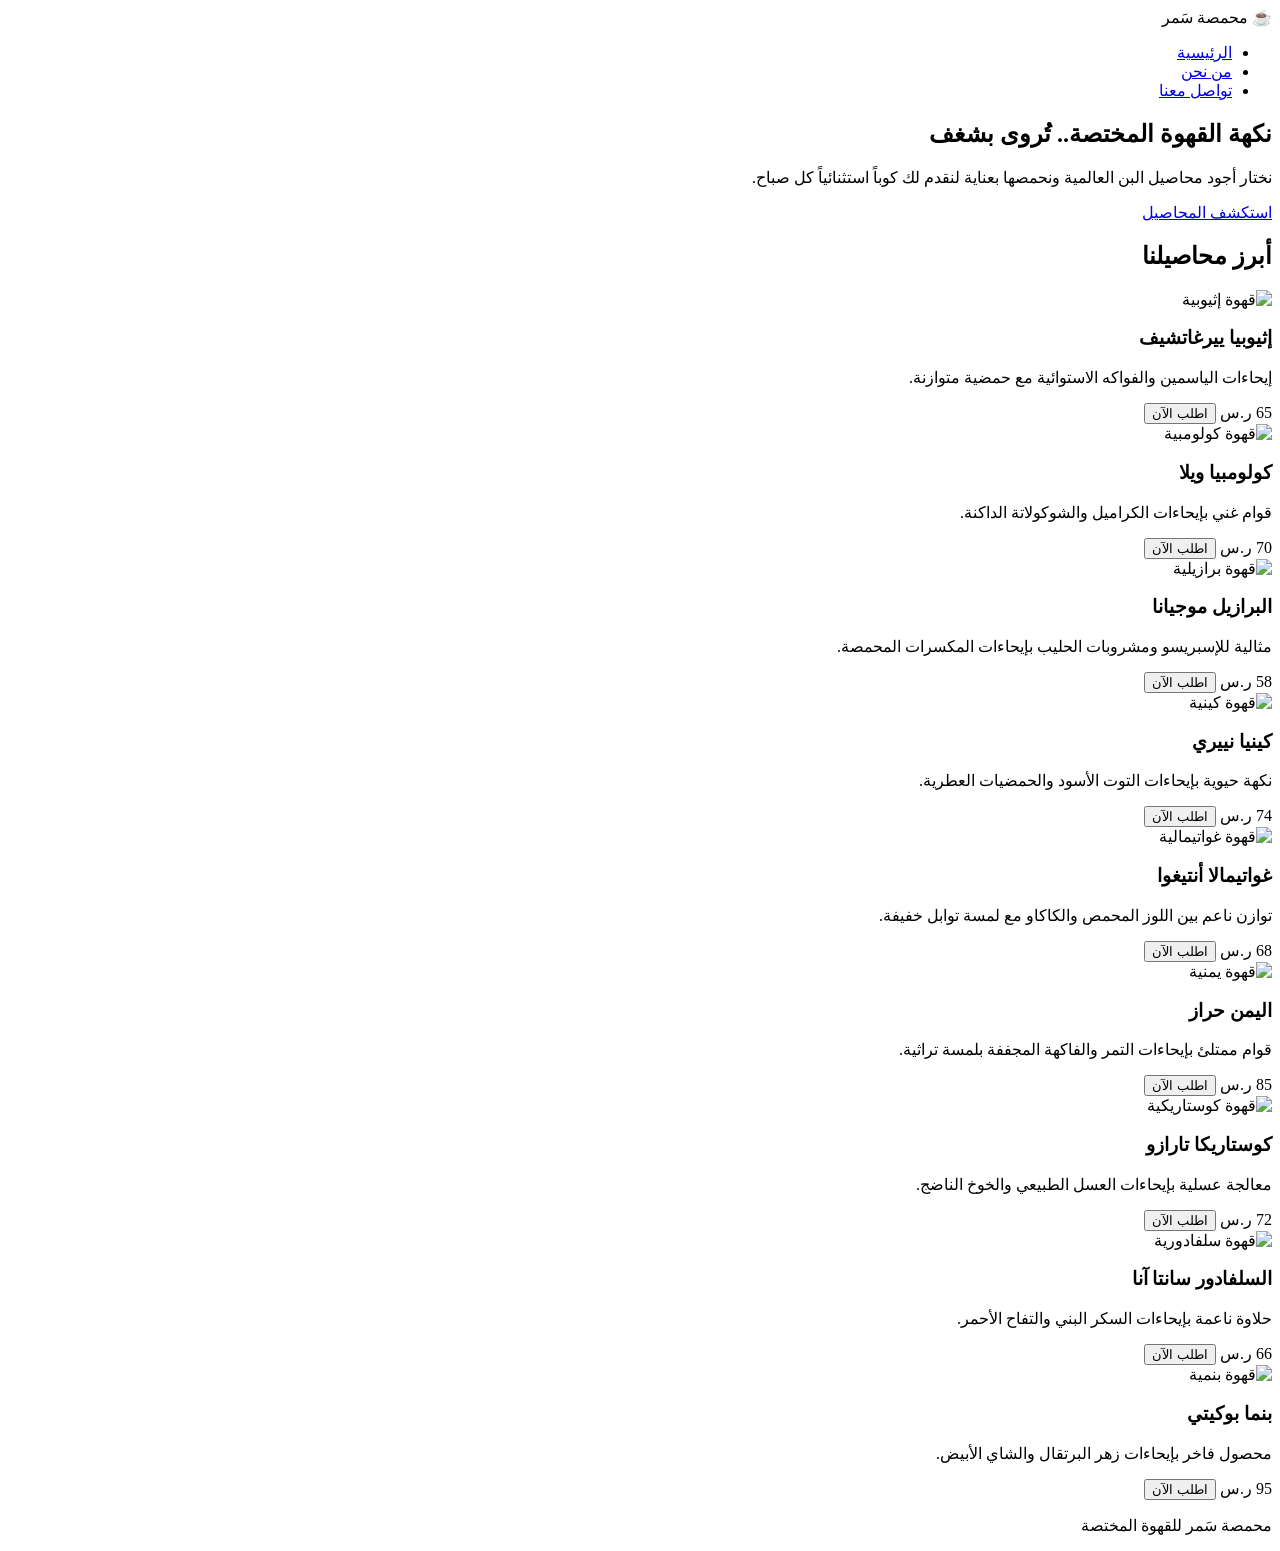
==== index.html @ 421e7e36 "Add files via upload" ====
<!DOCTYPE html>
<html lang="ar" dir="rtl">
<head>
    <meta charset="UTF-8">
    <meta name="viewport" content="width=device-width, initial-scale=1.0">
    <title>محمصة سَمر | الرئيسية</title>
    <link rel="stylesheet" href="css/style.css">
</head>
<body>

    <header>
        <nav class="navbar">
            <div class="logo">☕ محمصة سَمر</div>
            <ul class="nav-links">
                <li><a href="index.html" class="active">الرئيسية</a></li>
                <li><a href="about.html">من نحن</a></li>
                <li><a href="contact.html">تواصل معنا</a></li>
            </ul>
        </nav>
    </header>

    <section class="hero">
        <div class="hero-content">
            <h1>نكهة القهوة المختصة.. تُروى بشغف</h1>
            <p>نختار أجود محاصيل البن العالمية ونحمصها بعناية لنقدم لك كوباً استثنائياً كل صباح.</p>
            <a href="#menu" class="btn">استكشف المحاصيل</a>
        </div>
    </section>

    <section id="menu" class="container">
        <h2 class="section-title">أبرز محاصيلنا</h2>
        <div class="cards-grid">
            <div class="card">
                <img src="https://images.unsplash.com/photo-1514432324607-a09d9b4aefdd?w=500" alt="قهوة إثيوبية">
                <h3>إثيوبيا ييرغاتشيف</h3>
                <p>إيحاءات الياسمين والفواكه الاستوائية مع حمضية متوازنة.</p>
                <span class="price">65 ر.س</span>
                <button class="order-btn" onclick="orderCoffee('إثيوبيا ييرغاتشيف')">اطلب الآن</button>
            </div>

            <div class="card">
                <img src="https://images.unsplash.com/photo-1497935586351-b67a49e012bf?w=500" alt="قهوة كولومبية">
                <h3>كولومبيا ويلا</h3>
                <p>قوام غني بإيحاءات الكراميل والشوكولاتة الداكنة.</p>
                <span class="price">70 ر.س</span>
                <button class="order-btn" onclick="orderCoffee('كولومبيا ويلا')">اطلب الآن</button>
            </div>

            <div class="card">
                <img src="https://images.unsplash.com/photo-1509042239860-f550ce710b93?w=500" alt="قهوة برازيلية">
                <h3>البرازيل موجيانا</h3>
                <p>مثالية للإسبريسو ومشروبات الحليب بإيحاءات المكسرات المحمصة.</p>
                <span class="price">58 ر.س</span>
                <button class="order-btn" onclick="orderCoffee('البرازيل موجيانا')">اطلب الآن</button>
            </div>

            <div class="card">
                <img src="https://images.unsplash.com/photo-1461023058943-07fcbe16d735?w=500" alt="قهوة كينية">
                <h3>كينيا نييري</h3>
                <p>نكهة حيوية بإيحاءات التوت الأسود والحمضيات العطرية.</p>
                <span class="price">74 ر.س</span>
                <button class="order-btn" onclick="orderCoffee('كينيا نييري')">اطلب الآن</button>
            </div>

            <div class="card">
                <img src="https://images.unsplash.com/photo-1511920170033-f8396924c348?w=500" alt="قهوة غواتيمالية">
                <h3>غواتيمالا أنتيغوا</h3>
                <p>توازن ناعم بين اللوز المحمص والكاكاو مع لمسة توابل خفيفة.</p>
                <span class="price">68 ر.س</span>
                <button class="order-btn" onclick="orderCoffee('غواتيمالا أنتيغوا')">اطلب الآن</button>
            </div>

            <div class="card">
                <img src="https://images.unsplash.com/photo-1507133750040-4a8f57021571?w=500" alt="قهوة يمنية">
                <h3>اليمن حراز</h3>
                <p>قوام ممتلئ بإيحاءات التمر والفاكهة المجففة بلمسة تراثية.</p>
                <span class="price">85 ر.س</span>
                <button class="order-btn" onclick="orderCoffee('اليمن حراز')">اطلب الآن</button>
            </div>

            <div class="card">
                <img src="https://images.unsplash.com/photo-1495474472287-4d71bcdd2085?w=500" alt="قهوة كوستاريكية">
                <h3>كوستاريكا تارازو</h3>
                <p>معالجة عسلية بإيحاءات العسل الطبيعي والخوخ الناضج.</p>
                <span class="price">72 ر.س</span>
                <button class="order-btn" onclick="orderCoffee('كوستاريكا تارازو')">اطلب الآن</button>
            </div>

            <div class="card">
                <img src="https://images.unsplash.com/photo-1447933601403-0c6688de566e?w=500" alt="قهوة سلفادورية">
                <h3>السلفادور سانتا آنا</h3>
                <p>حلاوة ناعمة بإيحاءات السكر البني والتفاح الأحمر.</p>
                <span class="price">66 ر.س</span>
                <button class="order-btn" onclick="orderCoffee('السلفادور سانتا آنا')">اطلب الآن</button>
            </div>

            <div class="card">
                <img src="https://images.unsplash.com/photo-1498804103079-a6351b050096?w=500" alt="قهوة بنمية">
                <h3>بنما بوكيتي</h3>
                <p>محصول فاخر بإيحاءات زهر البرتقال والشاي الأبيض.</p>
                <span class="price">95 ر.س</span>
                <button class="order-btn" onclick="orderCoffee('بنما بوكيتي')">اطلب الآن</button>
            </div>
        </div>
    </section>

    <footer>
        <p>محمصة سَمر للقهوة المختصة</p>
    </footer>

    <script src="js/script.js"></script>
</body>
</html>
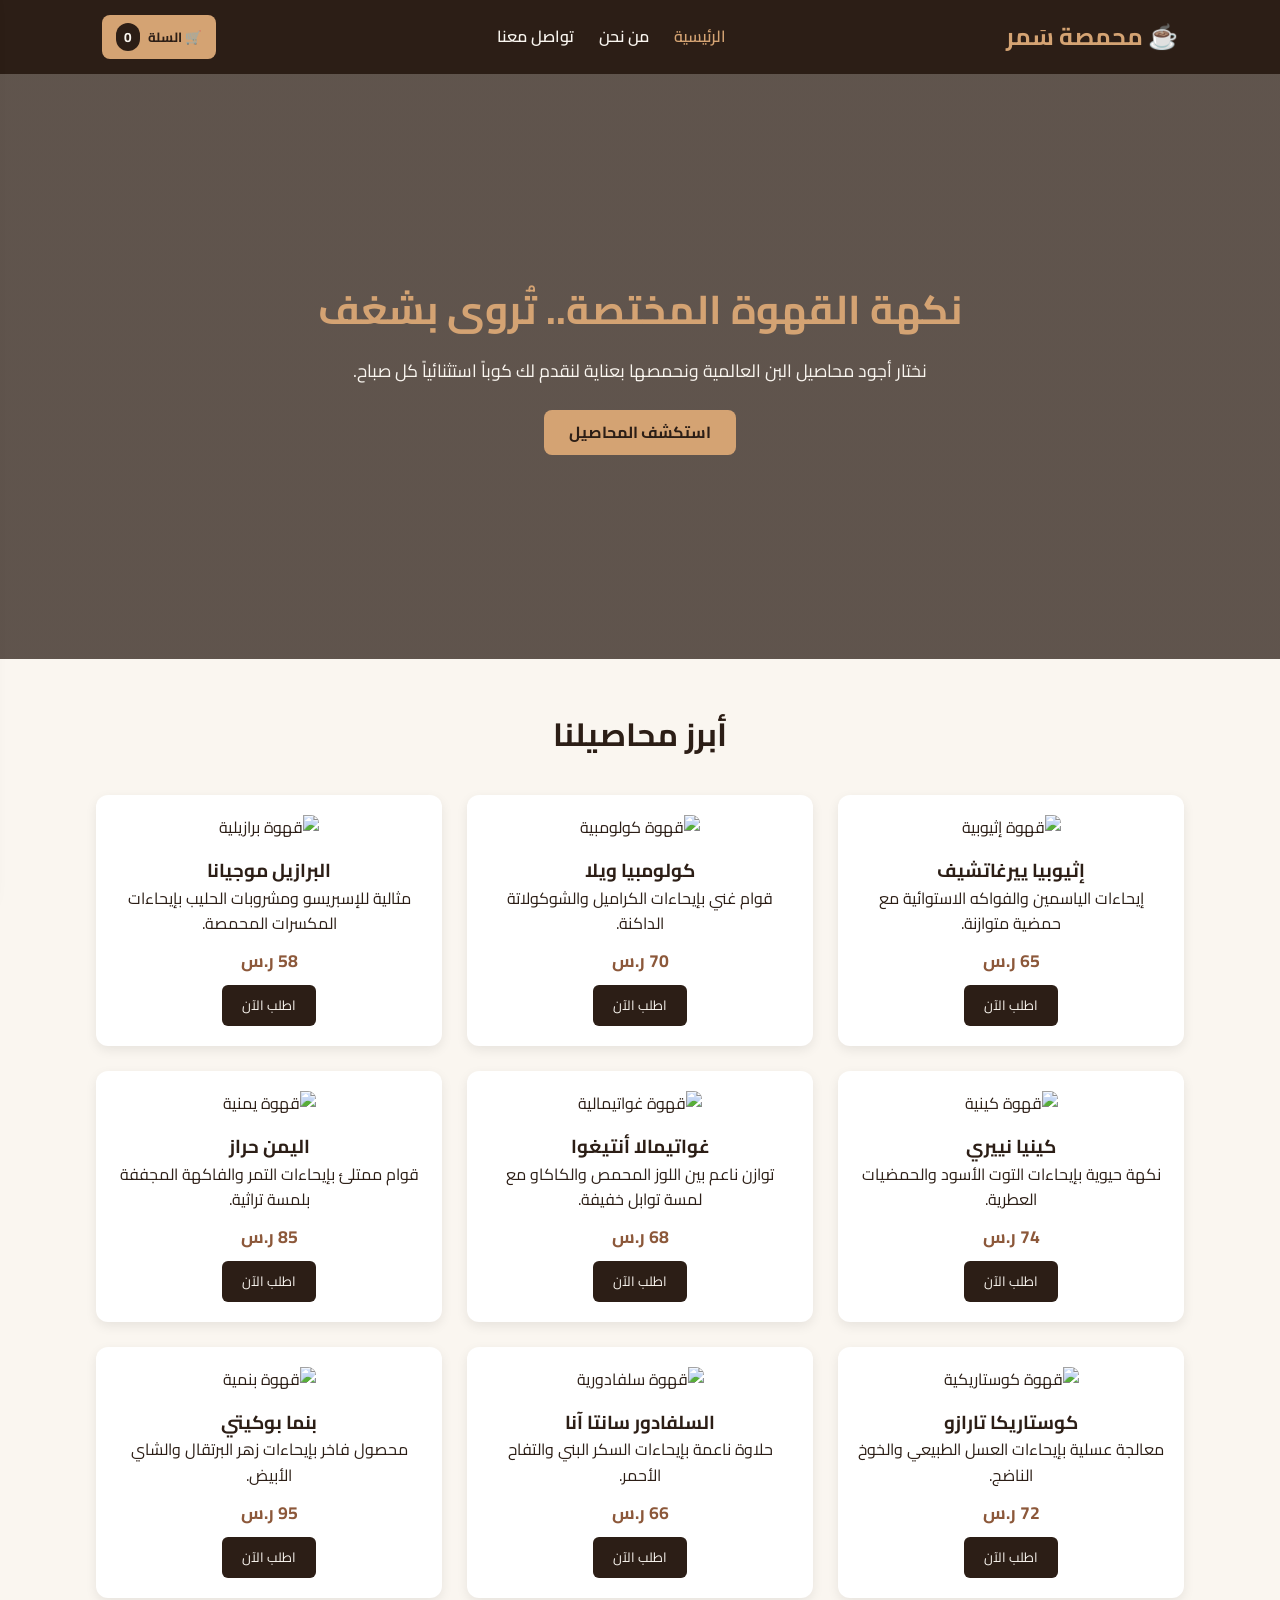
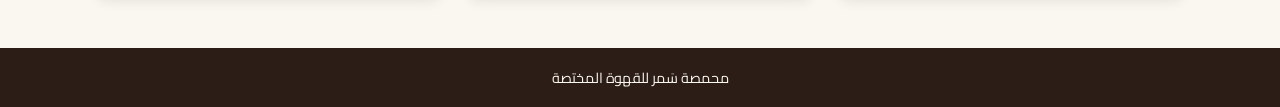
==== commit e1b00bcb: "Add files via upload" ====
--- a/index.html
+++ b/index.html
@@ -16,8 +16,30 @@
                 <li><a href="about.html">من نحن</a></li>
                 <li><a href="contact.html">تواصل معنا</a></li>
             </ul>
+            <button type="button" class="cart-btn" onclick="toggleCart()">
+                🛒 السلة <span class="cart-badge" id="cartCount">0</span>
+            </button>
         </nav>
     </header>
+
+    <!-- قائمة السلة الجانبية -->
+    <aside class="cart-drawer" id="cartDrawer">
+        <div class="cart-header">
+            <h3>سلة الطلبات</h3>
+            <button type="button" class="close-cart" onclick="toggleCart()">&times;</button>
+        </div>
+        <div class="cart-items" id="cartItems">
+            <p class="empty-cart">السلة فارغة حالياً.</p>
+        </div>
+        <div class="cart-footer">
+            <div class="cart-total">
+                <span>الإجمالي:</span>
+                <strong id="cartTotal">0 ر.س</strong>
+            </div>
+            <button type="button" class="btn cart-checkout-btn" onclick="checkoutCart()">تأكيد الطلب</button>
+        </div>
+    </aside>
+    <div class="cart-backdrop" id="cartBackdrop" onclick="toggleCart()"></div>
 
     <section class="hero">
         <div class="hero-content">
@@ -35,7 +57,7 @@
                 <h3>إثيوبيا ييرغاتشيف</h3>
                 <p>إيحاءات الياسمين والفواكه الاستوائية مع حمضية متوازنة.</p>
                 <span class="price">65 ر.س</span>
-                <button class="order-btn" onclick="orderCoffee('إثيوبيا ييرغاتشيف')">اطلب الآن</button>
+                <button class="order-btn" onclick="orderCoffee('إثيوبيا ييرغاتشيف', 65)">اطلب الآن</button>
             </div>
 
             <div class="card">
@@ -43,7 +65,7 @@
                 <h3>كولومبيا ويلا</h3>
                 <p>قوام غني بإيحاءات الكراميل والشوكولاتة الداكنة.</p>
                 <span class="price">70 ر.س</span>
-                <button class="order-btn" onclick="orderCoffee('كولومبيا ويلا')">اطلب الآن</button>
+                <button class="order-btn" onclick="orderCoffee('كولومبيا ويلا', 70)">اطلب الآن</button>
             </div>
 
             <div class="card">
@@ -51,7 +73,7 @@
                 <h3>البرازيل موجيانا</h3>
                 <p>مثالية للإسبريسو ومشروبات الحليب بإيحاءات المكسرات المحمصة.</p>
                 <span class="price">58 ر.س</span>
-                <button class="order-btn" onclick="orderCoffee('البرازيل موجيانا')">اطلب الآن</button>
+                <button class="order-btn" onclick="orderCoffee('البرازيل موجيانا', 58)">اطلب الآن</button>
             </div>
 
             <div class="card">
@@ -59,7 +81,7 @@
                 <h3>كينيا نييري</h3>
                 <p>نكهة حيوية بإيحاءات التوت الأسود والحمضيات العطرية.</p>
                 <span class="price">74 ر.س</span>
-                <button class="order-btn" onclick="orderCoffee('كينيا نييري')">اطلب الآن</button>
+                <button class="order-btn" onclick="orderCoffee('كينيا نييري', 74)">اطلب الآن</button>
             </div>
 
             <div class="card">
@@ -67,7 +89,7 @@
                 <h3>غواتيمالا أنتيغوا</h3>
                 <p>توازن ناعم بين اللوز المحمص والكاكاو مع لمسة توابل خفيفة.</p>
                 <span class="price">68 ر.س</span>
-                <button class="order-btn" onclick="orderCoffee('غواتيمالا أنتيغوا')">اطلب الآن</button>
+                <button class="order-btn" onclick="orderCoffee('غواتيمالا أنتيغوا', 68)">اطلب الآن</button>
             </div>
 
             <div class="card">
@@ -75,7 +97,7 @@
                 <h3>اليمن حراز</h3>
                 <p>قوام ممتلئ بإيحاءات التمر والفاكهة المجففة بلمسة تراثية.</p>
                 <span class="price">85 ر.س</span>
-                <button class="order-btn" onclick="orderCoffee('اليمن حراز')">اطلب الآن</button>
+                <button class="order-btn" onclick="orderCoffee('اليمن حراز', 85)">اطلب الآن</button>
             </div>
 
             <div class="card">
@@ -83,7 +105,7 @@
                 <h3>كوستاريكا تارازو</h3>
                 <p>معالجة عسلية بإيحاءات العسل الطبيعي والخوخ الناضج.</p>
                 <span class="price">72 ر.س</span>
-                <button class="order-btn" onclick="orderCoffee('كوستاريكا تارازو')">اطلب الآن</button>
+                <button class="order-btn" onclick="orderCoffee('كوستاريكا تارازو', 72)">اطلب الآن</button>
             </div>
 
             <div class="card">
@@ -91,7 +113,7 @@
                 <h3>السلفادور سانتا آنا</h3>
                 <p>حلاوة ناعمة بإيحاءات السكر البني والتفاح الأحمر.</p>
                 <span class="price">66 ر.س</span>
-                <button class="order-btn" onclick="orderCoffee('السلفادور سانتا آنا')">اطلب الآن</button>
+                <button class="order-btn" onclick="orderCoffee('السلفادور سانتا آنا', 66)">اطلب الآن</button>
             </div>
 
             <div class="card">
@@ -99,7 +121,7 @@
                 <h3>بنما بوكيتي</h3>
                 <p>محصول فاخر بإيحاءات زهر البرتقال والشاي الأبيض.</p>
                 <span class="price">95 ر.س</span>
-                <button class="order-btn" onclick="orderCoffee('بنما بوكيتي')">اطلب الآن</button>
+                <button class="order-btn" onclick="orderCoffee('بنما بوكيتي', 95)">اطلب الآن</button>
             </div>
         </div>
     </section>
@@ -110,4 +132,4 @@
 
     <script src="js/script.js"></script>
 </body>
-</html>
+</html>
--- a/css/style.css
+++ b/css/style.css
@@ -0,0 +1,393 @@
+@import url('https://fonts.googleapis.com/css2?family=Cairo:wght@400;600;700&display=swap');
+
+* {
+    margin: 0;
+    padding: 0;
+    box-sizing: border-box;
+    font-family: 'Cairo', sans-serif;
+}
+
+body {
+    background-color: #FAF6F0;
+    color: #2C1E16;
+    line-height: 1.6;
+}
+
+/* شريط التنقل */
+.navbar {
+    background-color: #2C1E16;
+    color: #FAF6F0;
+    display: flex;
+    justify-content: space-between;
+    align-items: center;
+    padding: 15px 8%;
+    gap: 15px;
+    flex-wrap: wrap;
+}
+
+.logo {
+    font-size: 1.5rem;
+    font-weight: 700;
+    color: #D4A373;
+}
+
+.nav-links {
+    list-style: none;
+    display: flex;
+    gap: 25px;
+}
+
+.nav-links a {
+    color: #FAF6F0;
+    text-decoration: none;
+    font-weight: 600;
+    transition: 0.3s;
+}
+
+.nav-links a:hover,
+.nav-links a.active {
+    color: #D4A373;
+}
+
+/* أيقونة وعداد السلة */
+.cart-btn {
+    background-color: #D4A373;
+    color: #2C1E16;
+    border: none;
+    border-radius: 8px;
+    padding: 8px 14px;
+    font-weight: 700;
+    cursor: pointer;
+    display: inline-flex;
+    align-items: center;
+    gap: 8px;
+    transition: 0.3s;
+}
+
+.cart-btn:hover {
+    background-color: #bc8a5f;
+}
+
+.cart-badge {
+    background-color: #2C1E16;
+    color: #FAF6F0;
+    border-radius: 999px;
+    padding: 1px 8px;
+    font-size: 0.85rem;
+    font-weight: 700;
+}
+
+/* قائمة السلة الجانبية */
+.cart-backdrop {
+    display: none;
+    position: fixed;
+    inset: 0;
+    background: rgba(0, 0, 0, 0.45);
+    z-index: 900;
+}
+
+.cart-backdrop.open {
+    display: block;
+}
+
+.cart-drawer {
+    position: fixed;
+    top: 0;
+    left: -360px;
+    width: 340px;
+    max-width: 92vw;
+    height: 100vh;
+    background-color: #FFFFFF;
+    box-shadow: 4px 0 20px rgba(0, 0, 0, 0.18);
+    z-index: 1000;
+    display: flex;
+    flex-direction: column;
+    transition: left 0.3s ease;
+    padding: 20px;
+}
+
+.cart-drawer.open {
+    left: 0;
+}
+
+.cart-header {
+    display: flex;
+    justify-content: space-between;
+    align-items: center;
+    border-bottom: 1px solid #eee;
+    padding-bottom: 12px;
+    margin-bottom: 15px;
+}
+
+.cart-header h3 {
+    color: #2C1E16;
+    font-size: 1.2rem;
+}
+
+.close-cart {
+    background: none;
+    border: none;
+    font-size: 1.6rem;
+    line-height: 1;
+    cursor: pointer;
+    color: #2C1E16;
+}
+
+.cart-items {
+    flex: 1;
+    overflow-y: auto;
+    display: flex;
+    flex-direction: column;
+    gap: 10px;
+}
+
+.empty-cart {
+    text-align: center;
+    color: #777;
+    margin-top: 30px;
+}
+
+.cart-item {
+    display: flex;
+    justify-content: space-between;
+    align-items: center;
+    gap: 10px;
+    background: #FAF6F0;
+    padding: 10px 12px;
+    border-radius: 8px;
+    border: 1px solid #eadbc8;
+}
+
+.cart-item-info {
+    display: flex;
+    flex-direction: column;
+    gap: 2px;
+}
+
+.cart-item-name {
+    font-weight: 700;
+    font-size: 0.95rem;
+    color: #2C1E16;
+}
+
+.cart-item-price {
+    font-size: 0.85rem;
+    color: #8C583A;
+    font-weight: 600;
+}
+
+.remove-btn {
+    background-color: #c62828;
+    color: #FFFFFF;
+    border: none;
+    border-radius: 6px;
+    padding: 5px 10px;
+    font-size: 0.8rem;
+    font-weight: 700;
+    cursor: pointer;
+    transition: 0.2s;
+}
+
+.remove-btn:hover {
+    background-color: #9e1b1b;
+}
+
+.cart-footer {
+    border-top: 1px solid #eee;
+    padding-top: 14px;
+    margin-top: 12px;
+}
+
+.cart-total {
+    display: flex;
+    justify-content: space-between;
+    align-items: center;
+    font-size: 1.05rem;
+    margin-bottom: 12px;
+    color: #2C1E16;
+}
+
+.cart-checkout-btn {
+    width: 100%;
+    text-align: center;
+}
+
+/* الواجهة الرئيسية */
+.hero {
+    background: linear-gradient(rgba(44, 30, 22, 0.75), rgba(44, 30, 22, 0.75)),
+                url('https://images.unsplash.com/photo-1495474472287-4d71bcdd2085?w=1200') center/cover;
+    height: 65vh;
+    display: flex;
+    align-items: center;
+    justify-content: center;
+    text-align: center;
+    color: #FAF6F0;
+    padding: 0 20px;
+}
+
+.hero h1 {
+    font-size: 2.5rem;
+    margin-bottom: 15px;
+    color: #D4A373;
+}
+
+.hero p {
+    font-size: 1.1rem;
+    margin-bottom: 25px;
+}
+
+.btn {
+    background-color: #D4A373;
+    color: #2C1E16;
+    padding: 10px 25px;
+    border: none;
+    border-radius: 8px;
+    font-weight: 700;
+    cursor: pointer;
+    text-decoration: none;
+    display: inline-block;
+    transition: 0.3s;
+}
+
+.btn:hover {
+    background-color: #bc8a5f;
+}
+
+/* المحتوى والبطاقات */
+.container {
+    width: 85%;
+    margin: 50px auto;
+    min-height: 60vh;
+}
+
+.section-title {
+    text-align: center;
+    font-size: 2rem;
+    margin-bottom: 35px;
+    color: #2C1E16;
+}
+
+.cards-grid {
+    display: grid;
+    grid-template-columns: repeat(auto-fit, minmax(260px, 1fr));
+    gap: 25px;
+}
+
+.card {
+    background: #FFFFFF;
+    border-radius: 12px;
+    padding: 20px;
+    text-align: center;
+    box-shadow: 0 4px 12px rgba(0, 0, 0, 0.08);
+    transition: transform 0.3s;
+}
+
+.card:hover {
+    transform: translateY(-5px);
+}
+
+.card img {
+    width: 100%;
+    height: 180px;
+    object-fit: cover;
+    border-radius: 8px;
+    margin-bottom: 15px;
+}
+
+.price {
+    display: block;
+    font-weight: 700;
+    color: #8C583A;
+    margin: 10px 0;
+    font-size: 1.1rem;
+}
+
+.order-btn {
+    background-color: #2C1E16;
+    color: #FAF6F0;
+    border: none;
+    padding: 8px 20px;
+    border-radius: 6px;
+    cursor: pointer;
+    transition: 0.3s;
+}
+
+.order-btn:hover {
+    background-color: #D4A373;
+    color: #2C1E16;
+}
+
+/* صفحة من نحن */
+.about-box {
+    display: flex;
+    flex-wrap: wrap;
+    gap: 30px;
+    align-items: center;
+    background: #FFFFFF;
+    padding: 30px;
+    border-radius: 12px;
+    box-shadow: 0 4px 12px rgba(0, 0, 0, 0.08);
+}
+
+.about-box img {
+    flex: 1 1 300px;
+    max-width: 100%;
+    border-radius: 10px;
+}
+
+.about-text {
+    flex: 1 1 300px;
+}
+
+.about-text h3 {
+    color: #8C583A;
+    margin-bottom: 15px;
+}
+
+.about-text p {
+    margin-bottom: 15px;
+}
+
+.tip-box {
+    margin-top: 15px;
+    font-weight: 600;
+    color: #8C583A;
+}
+
+/* نموذج التواصل */
+.contact-form {
+    max-width: 500px;
+    margin: 0 auto;
+    background: #FFFFFF;
+    padding: 30px;
+    border-radius: 12px;
+    box-shadow: 0 4px 12px rgba(0, 0, 0, 0.08);
+    display: flex;
+    flex-direction: column;
+    gap: 12px;
+}
+
+.contact-form input,
+.contact-form textarea {
+    padding: 10px;
+    border: 1px solid #D4A373;
+    border-radius: 6px;
+    outline: none;
+}
+
+.feedback-msg {
+    text-align: center;
+    margin-top: 15px;
+    font-weight: 700;
+    color: #2e7d32;
+}
+
+/* التذييل */
+footer {
+    background-color: #2C1E16;
+    color: #FAF6F0;
+    text-align: center;
+    padding: 18px;
+    margin-top: 40px;
+    font-size: 0.9rem;
+}
